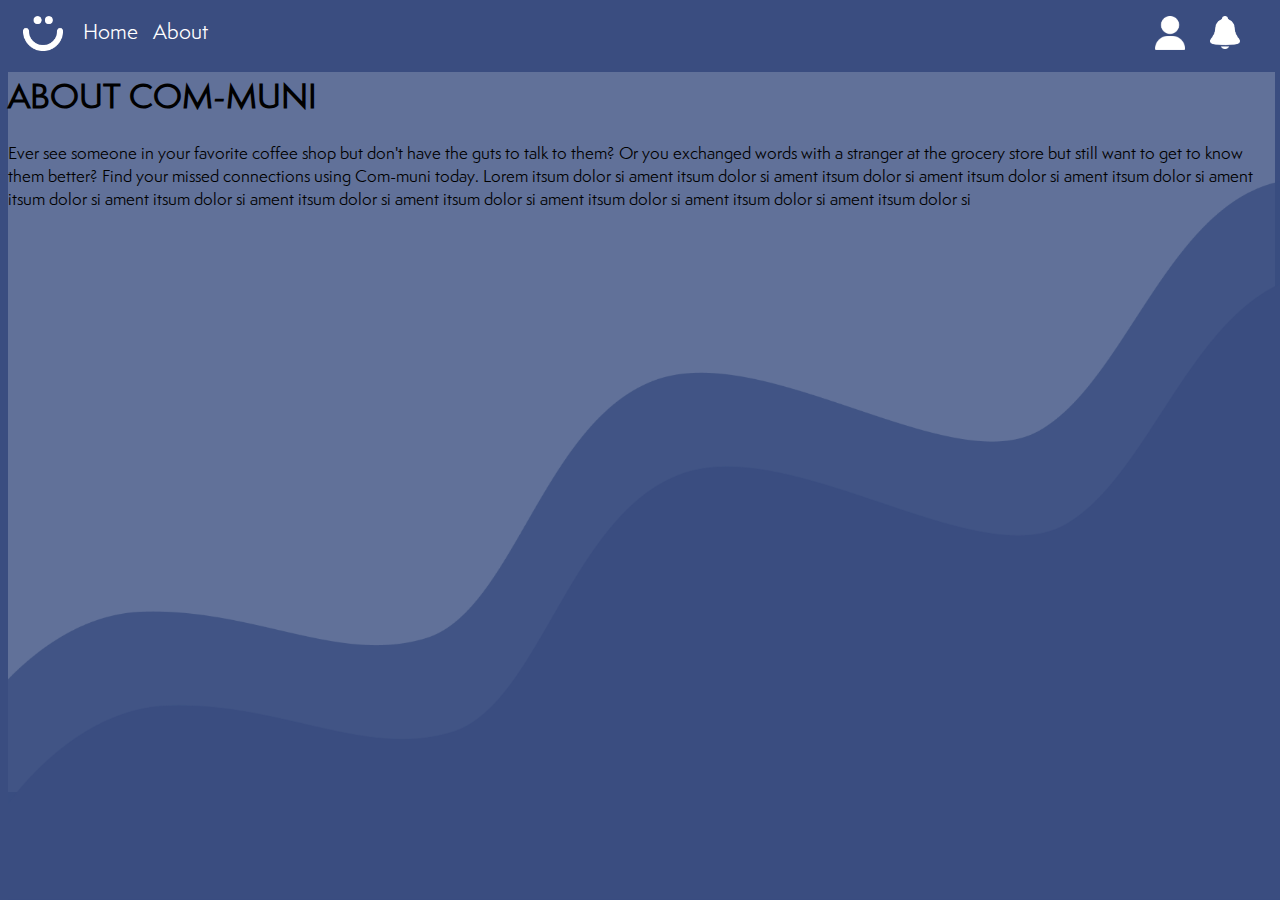
==== about.html @ 577025af "added about page" ====
<!DOCTYPE html>
<html>

<head>
    <!--
            SWEHACKS 22 Project 
            Communi: Find your missed connection!
        -->
    <meta charset="UFT-8" />
</head>
<title>Communi</title>
<meta name="viewport" content="width=device-width, initial-scale=1">
<link href="style.css" rel="stylesheet">
<link rel="icon" href="assets/Icon.png" sizes="16x16" type="image/png">
</head>

<body>
    <nav id="navbar" class = "navbarabout">
        <ul class="left">
            <li><img id="smiley" src="assets/Smiley White.png" width="40px" height="auto" /></li>
            <li><a href="index.html">Home</a></li>
            <li><a href="about.html">About</a></li>
        </ul>
        <ul class="right">
            <li><img id="notifs" src="assets/Bell White.png" width="30px" /></li>
            <li><img id="profile" src="assets/User White.png" width="30px" /></li>
        </ul>
    </nav>
    <div class = "aboutbody">
        
        <div class = "aboutblurb">
            <div class = "abouttitle">
               <h1>ABOUT COM-MUNI</h1> 
            </div>
            <div class = "abouttext">
                <p>Ever see someone in your favorite coffee shop but don't have the guts to talk to them? 
                    Or you exchanged words with a stranger at the grocery store but still want to get to 
                    know them better? Find your missed connections using Com-muni today. Lorem itsum dolor 
                    si ament itsum dolor si ament itsum dolor si ament itsum dolor si ament itsum dolor si 
                    ament itsum dolor si ament itsum dolor si ament itsum dolor si ament itsum dolor si ament 
                    itsum dolor si ament itsum dolor si ament itsum dolor si</p>
            </div>
        </div>
        <img class="wave" src="assets/Asset 3Wave.png">
    </div>
    </br>
</body>
---- style.css ----
@font-face {
    font-family: SemplicitaProB;
    src: url("semplicitapro/SemplicitaPro-Bold.otf");
    font-style: bold;
}

@font-face {
    font-family: SemplicitaPro;
    src: url("semplicitapro/SemplicitaPro-BoldItalic.otf");
    font-style: bold;
    font-style: italic;
}

@font-face {
    font-family: SemplicitaPro;
    src: url("semplicitapro/SemplicitaPro-Italic.otf");
    font-style: italic;
}

@font-face {
    font-family: SemplicitaPro;
    src: url("semplicitapro/SemplicitaPro.otf");
    font-style: normal;
    
}

*{
    font-family: 'SemplicitaPro', sans-serif;
    font-style: normal;
    list-style: none;
    padding: 0;
}

body{
    display: block;
    width: 99%;
    background-color: #3A4D80;
}

#navbar{
    position: sticky;
    width: 100%;
    padding-top: 5px;
    padding-bottom: 25px;
    color:white;
    background-color: #3A4D80; 
    transition: top 0.3s;
    height: 40px;
}

#navbar .right{
    margin-right: 25px;
}

#navbar li{
    display: block;
    text-align: center;
    text-decoration: none;
    padding-left: 15px;
    color: white;
}

#navbar a{
    color:white;
    text-decoration: none;
    margin-top: 5px;
    font-size: 20px;
}

#navbar .left li{
    float: left;
}

#navbar .right li{
    float: right;
    padding-right: 10px;
}

.landing{
    top: -1px;
    position: relative;
    height: 100vh;
    background-color: white;
}

.landing-side{
    position: absolute;
    margin-left: 7%;
    padding-top: 5%;
    width:25vw;
    z-index: 1;
}

.landing-side h1{
    font-family: 'SemplicitaProB';
    font-size: 1.75em;
}

.wave{
    width: 100%;
    height: 80%;
    position: absolute;
    bottom: 0px;
    z-index: 0;
}

.people{
    position: absolute;
    width: 50vw;
    right: 10vw;
    max-width: 800px;
    bottom: 15vh;
}

.logo{
    width: 30vw;
}

.login{
    background-color: #EF5084;
    width: 6em;
    border: none;
    height: 2.5em;
    border-radius: 10px;
    font-size:1em;
    font-family: 'SemplicitaPro';
    color: white;
    margin-right: 15px;
}

.landing-side a{
    color: #00A1D0;
    text-decoration: none;
}

.postspage{
    background-color: #617199;
    overflow: auto;
}   

.posts{
    background-color: #617199;
}

.postbox{
    position: relative;
    float: left;
    margin-left: 23px;
    margin-bottom: 20px;
    background-image: url("assets/Asset 1Blue.png");
    width: 30vw;
    height: 30vw;
    background-size: contain;
    background-repeat: no-repeat;
    z-index: 0;
}

.postbox .postext{
    margin-left: 20px;
    padding-top: 10px;
}

.postbox .username{
    position: absolute;
    bottom: 2px;
}

.postbox .posthead{
    font-size:2em;
    font-family: 'SemplicitaProB';
    line-height: 15px;
}

.postbox .text{
    font-size:1.25em;
}


.sticky {
    position: fixed !important;
    top:0 !important;
    bottom:auto;
    background-color: #3A4D80;
    z-index: 1;
}

#smiley {
    padding-bottom: 10px;
    padding-right: 5px;
}

.loginscreen{
    position: absolute;
    background-color: white;
    width: 35vw;
    left:10vw;
    top:14vh;
    padding-bottom: 30px;
    border-radius: 40px;
    box-shadow: 4px 4px 20px 10px rgba(0, 0, 0, 0.25);
}

.loginimage{
    position: absolute;
    width: 50vw;
    max-width: 800px;
    bottom: 5vh;
    right: 0;

}

.logintext{
    margin-left: 30px;
}

.loginbody{
    background-color: #617199;
}

.loginscreen .title h1 {
    padding-top: 30px;
    font-family: 'SemplicitaProB';
    line-height: 10px;
}

.loginscreen .email h2, .loginscreen .password h2 {
    font-family: 'SemplicitaProB';
    font-size: 1em;
    line-height: 10px;
    padding-top: 15px ;
}

.loginscreen .email input[type="text" i], .password input[type="password"]{
    width: 28vw;
    border-color: white;
    box-shadow: inset 1px 1px 4px rgba(0, 0, 0, 0.15);
    border-radius: 4px;
    height: 30px;
}

.loginscreen .rememberme {
    padding-top: 10px;
    font-size: 14px;
}

.loginscreen .loginbutton {
    font-family: 'SemplicitaProB';
    width: 28vw;
    text-align: center;
    background-color: #EF5084;
    color:white;
    border-radius: 2;
    border: none;
    height: 40px;
}

::placeholder{
    padding-left:10px;
}

.loginscreen .title a{
    color:#EF5084;
    text-decoration: none;
    font-family: 'SemplicitaProB';
}

.loginscreen .password a {
    color:#EF5084;
    text-decoration: none;
    text-align: right;
    padding-left: 5px;
    font-size:12px;
}

.loginbody .close {
    position:absolute;
    top:50px;
    left:50px;
    width: 3vw;
}

.aboutbody{
    background-color: #617199;
    height: 80vh;
}

.navbarabout{
    padding-top: 0px !important;
    padding-bottom: 0px !important;
    height: 35px !important;
}
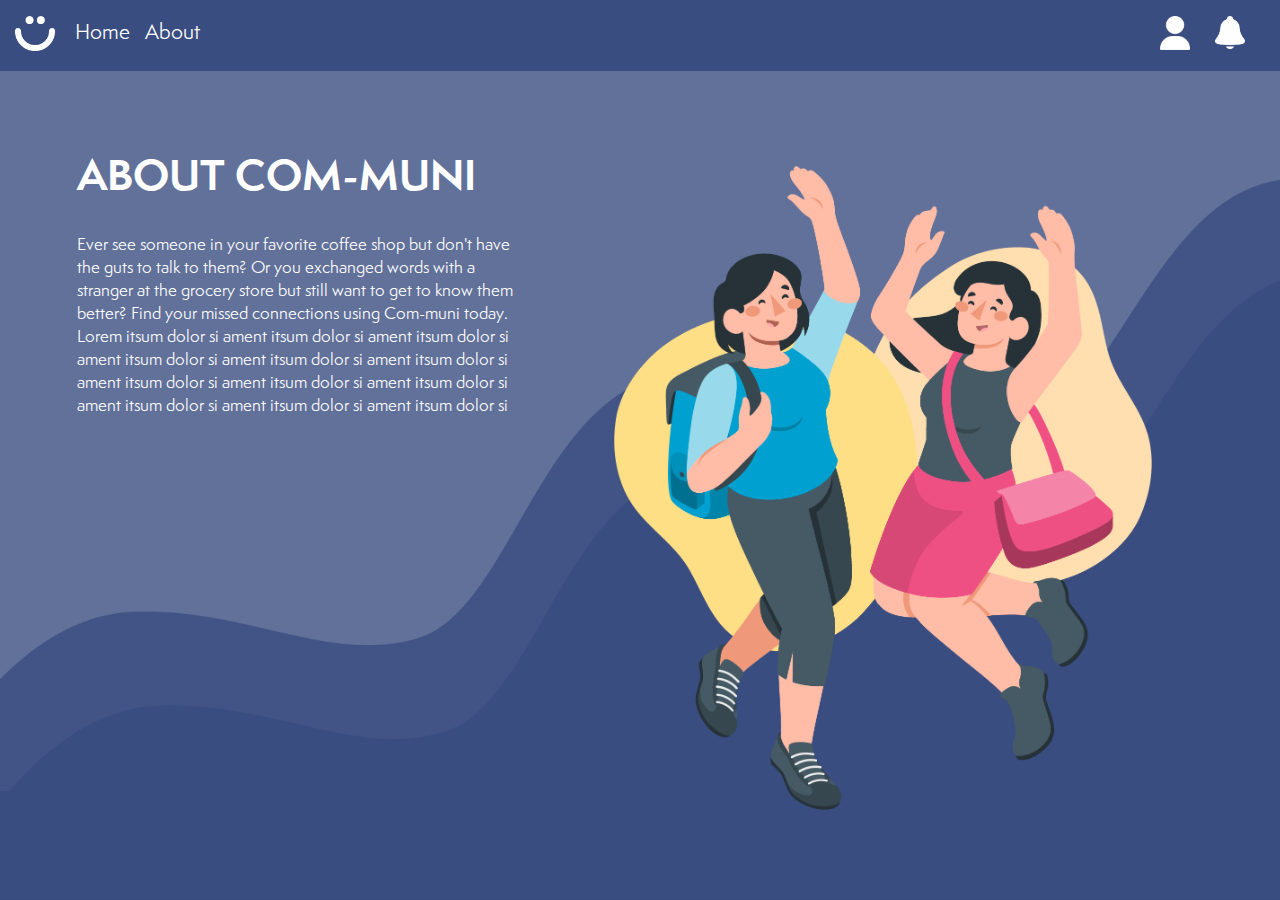
==== commit 2525a0e4: "formatted about page" ====
--- a/about.html
+++ b/about.html
@@ -28,6 +28,8 @@
     </nav>
     <div class = "aboutbody">
         
+        <img class="wave" src="assets/Asset 3Wave.png">
+        <img class="aboutpeople" src = "assets/Asset 1about@4x.png">
         <div class = "aboutblurb">
             <div class = "abouttitle">
                <h1>ABOUT COM-MUNI</h1> 
@@ -41,7 +43,7 @@
                     itsum dolor si ament itsum dolor si ament itsum dolor si</p>
             </div>
         </div>
-        <img class="wave" src="assets/Asset 3Wave.png">
+        
     </div>
     </br>
 </body>--- a/style.css
+++ b/style.css
@@ -33,8 +33,12 @@
 
 body{
     display: block;
-    width: 99%;
+    width: 100%;
     background-color: #3A4D80;
+    margin-top: 0;
+    margin-bottom: 0;
+    margin-left: 0;
+    margin-right: 0;
 }
 
 #navbar{
@@ -286,6 +290,32 @@
 
 .navbarabout{
     padding-top: 0px !important;
-    padding-bottom: 0px !important;
+    padding-bottom: 20px !important;
     height: 35px !important;
-}+}
+
+.aboutbody .abouttitle h1{
+    font-family: 'SemplicitaProB';
+    font-size: 2.5em;
+    color: white;
+}
+
+.aboutbody .abouttext p{
+    color:white;
+}
+
+.aboutblurb{
+    position: relative;
+    width:35vw;
+    margin-left: 6vw;
+    padding-top: 5vh;
+}
+
+
+.aboutpeople{
+    position: absolute;
+    width: 42vw;
+    right: 10vw;
+    max-width: 550px;
+    bottom: 10vh;
+}
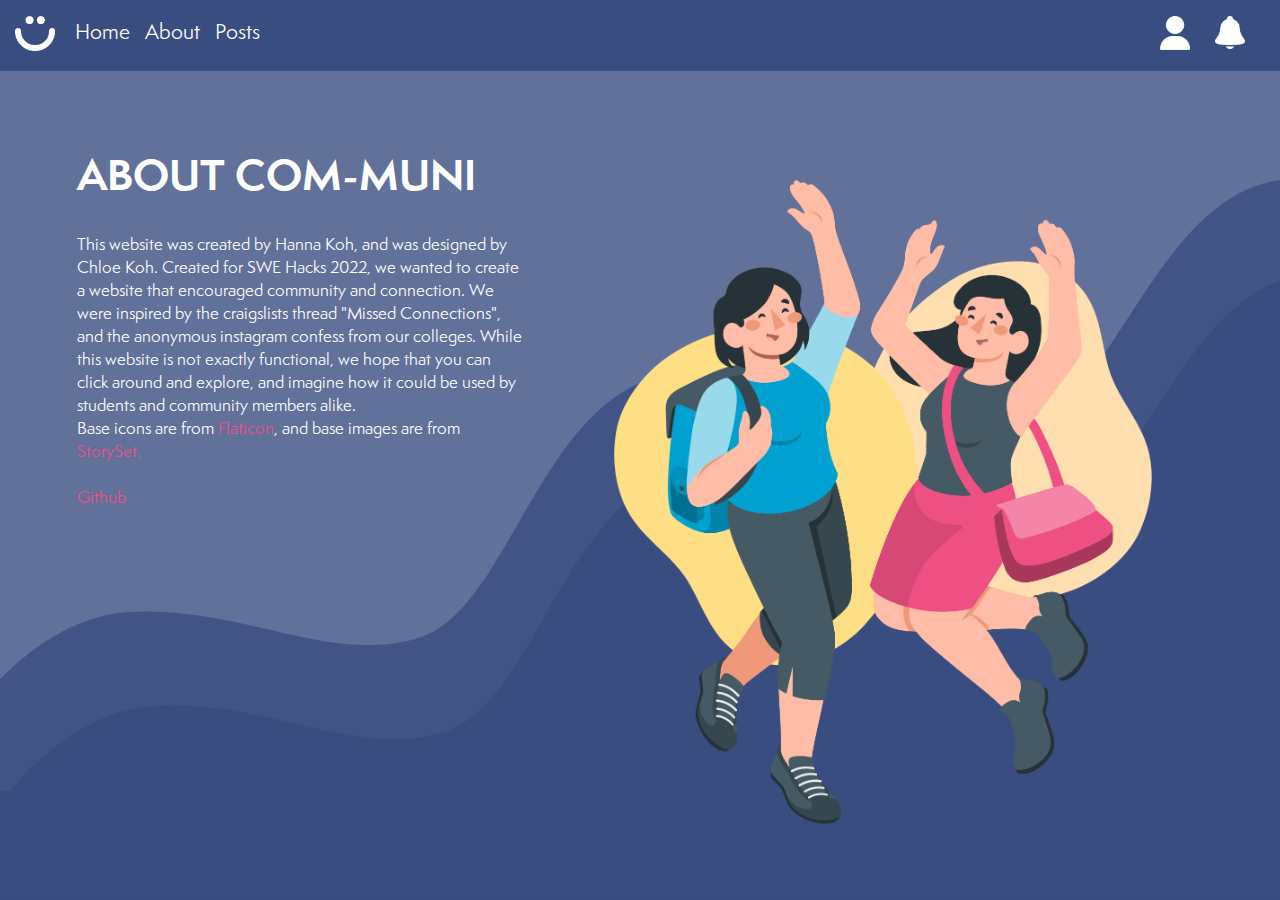
==== commit bd9facac: "updated about" ====
--- a/about.html
+++ b/about.html
@@ -20,6 +20,7 @@
             <li><img id="smiley" src="assets/Smiley White.png" width="40px" height="auto" /></li>
             <li><a href="index.html">Home</a></li>
             <li><a href="about.html">About</a></li>
+            <li><a href="index.html#postspage">Posts</a></li>
         </ul>
         <ul class="right">
             <li><img id="notifs" src="assets/Bell White.png" width="30px" /></li>
@@ -35,12 +36,18 @@
                <h1>ABOUT COM-MUNI</h1> 
             </div>
             <div class = "abouttext">
-                <p>Ever see someone in your favorite coffee shop but don't have the guts to talk to them? 
-                    Or you exchanged words with a stranger at the grocery store but still want to get to 
-                    know them better? Find your missed connections using Com-muni today. Lorem itsum dolor 
-                    si ament itsum dolor si ament itsum dolor si ament itsum dolor si ament itsum dolor si 
-                    ament itsum dolor si ament itsum dolor si ament itsum dolor si ament itsum dolor si ament 
-                    itsum dolor si ament itsum dolor si ament itsum dolor si</p>
+                <p> This website was created by Hanna Koh, and was designed by Chloe Koh.
+                    Created for SWE Hacks 2022, we wanted to create a website that encouraged
+                    community and connection. We were inspired by the craigslists thread "Missed Connections",
+                    and the anonymous instagram confess from our colleges. 
+                    While this website is not exactly functional, we hope that you can click around 
+                    and explore, and imagine how it could be used by students and community 
+                    members alike.
+                    <br>
+                    Base icons are from <a href = "https://flaticon.com">Flaticon</a>, and base images are
+                    from <a href = "storyset.com">StorySet.</a>
+                    <br><br> <a href = https://github.com/hannacodes/communi>Github</a>
+                </p>
             </div>
         </div>
         
--- a/style.css
+++ b/style.css
@@ -151,11 +151,8 @@
     float: left;
     margin-left: 23px;
     margin-bottom: 20px;
-    background-image: url("assets/Asset 1Blue.png");
     width: 30vw;
     height: 30vw;
-    background-size: contain;
-    background-repeat: no-repeat;
     z-index: 0;
 }
 
@@ -311,11 +308,151 @@
     padding-top: 5vh;
 }
 
+.abouttext a {
+    color:#EF5084;
+    text-decoration: none;
+}
 
 .aboutpeople{
     position: absolute;
     width: 42vw;
     right: 10vw;
     max-width: 550px;
-    bottom: 10vh;
-}
+    top:20vh;
+}
+
+#blue{
+    background-image: url("assets/Asset 1Blue.png");
+    background-size: contain;
+    background-repeat: no-repeat;
+}
+
+#purple{
+    background-image: url("assets/Asset 3Purple.png");
+    background-size: contain;
+    background-repeat: no-repeat;
+}
+
+#pink{
+    background-image: url("assets/Asset 1Pink.png");
+    background-size: contain;
+    background-repeat: no-repeat;
+}
+
+#yellow{
+    background-image: url("assets/Asset 2Yellow.png");
+    background-size: contain;
+    background-repeat: no-repeat;
+}
+
+#createpost{
+    visibility: hidden;
+    position: fixed;
+    bottom:25px;
+    right:20px;
+}
+
+
+.createpostbox{
+    display: none;
+    position: relative;
+    float: left;
+    margin-left: 23px;
+    margin-bottom: 20px;
+    width: 30vw;
+    height: 30vw;
+    z-index: 0;
+    transition: top 0.5s;
+}
+
+.createpostbox .postext{
+    margin-left: 20px;
+    padding-top: 10px;
+}
+
+#close{
+    position: relative;
+    left: 25vw;
+    top: 20px;
+
+    
+}
+
+.createpostbox button{
+    position: absolute;
+    font-size:1.25em;
+    background-color: #3A4D80;
+    color: white;
+    border-radius: 4px;
+    border: none;
+    width: 80px;
+    bottom: 2px;
+    left: 20px;
+    margin-bottom: 20px;
+}
+
+.createpostbox .header{
+    position: relative;
+    top:-10px;
+    font-size:2em;
+    font-family: 'SemplicitaProB';
+    line-height: 15px;
+    margin-left:5px;
+}
+
+.createpostbox .textareabody{
+    width: 25vw;
+    background: transparent;
+    border: none;
+    font-size:1.25em;
+}
+
+.createpostbox .textareaheader{
+    font-family: 'SemplicitaProB';
+    width: 25vw;
+    padding-top:5px ;
+    background: transparent;
+    border: none;
+    font-size:2em;
+}
+
+.textareaheader::placeholder{
+    color:rgba(0, 0, 0, 0.4);
+}
+
+.textareabody::placeholder{
+    color:rgba(0, 0, 0, 0.25)
+}
+
+.colorbuttons img{
+    width: 35px;
+}
+
+.colorbuttons #pinkico{
+    display: none;
+    position: fixed;
+    bottom:105px;
+    right:40px;
+}
+
+.colorbuttons #purpleico{
+    display: none;
+    position: fixed;
+    bottom:95px;
+    right:75px;
+}
+
+.colorbuttons #blueico{
+    display: none;
+    position: fixed;
+    bottom:65px;
+    right:100px;
+}
+
+.colorbuttons #yellowico{
+    display: none;
+    position: fixed;
+    bottom:25px;
+    right:100px;
+}
+
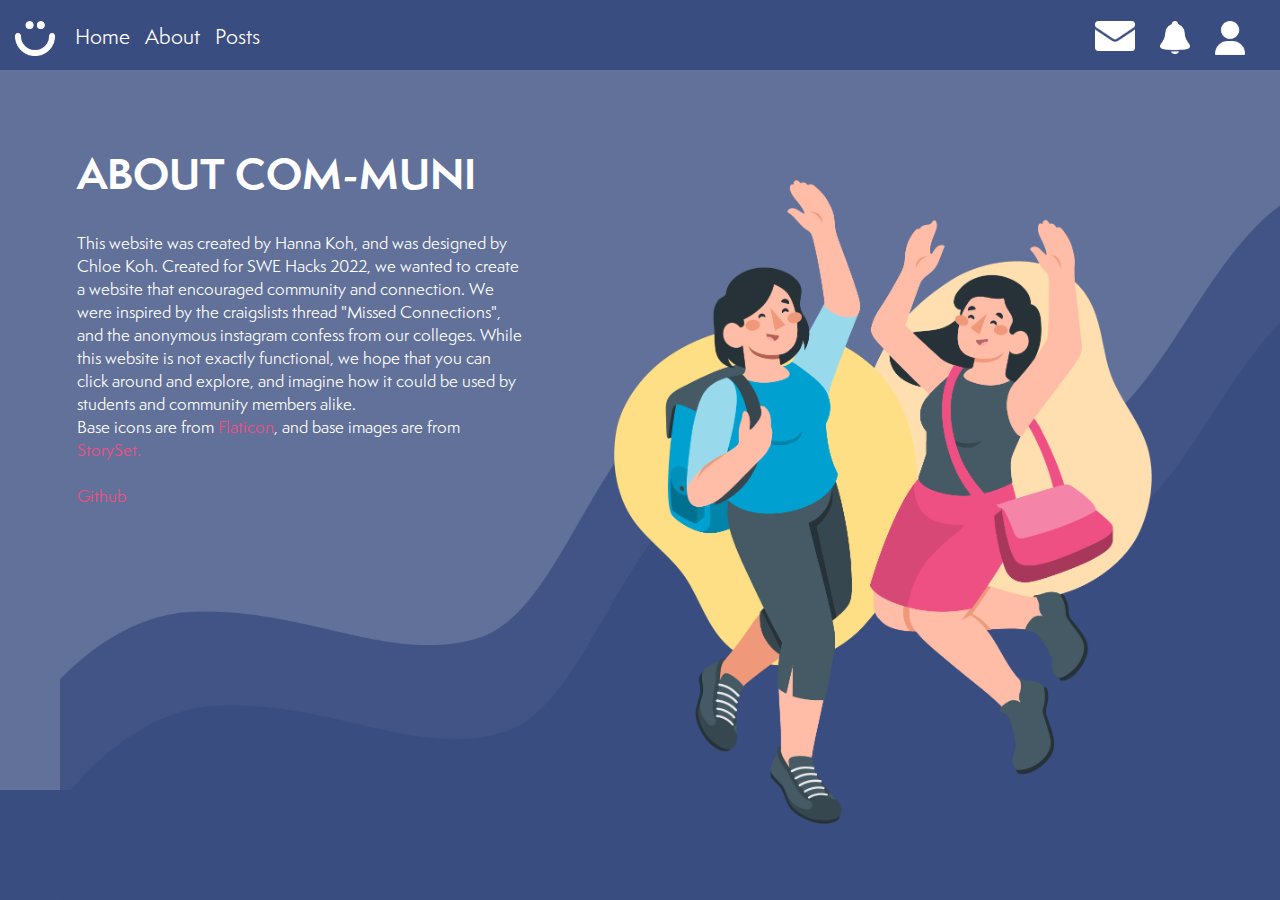
==== commit 2c26d597: "updated navbars" ====
--- a/about.html
+++ b/about.html
@@ -15,16 +15,17 @@
 </head>
 
 <body>
-    <nav id="navbar" class = "navbarabout">
+    <nav id="navbar">
         <ul class="left">
             <li><img id="smiley" src="assets/Smiley White.png" width="40px" height="auto" /></li>
             <li><a href="index.html">Home</a></li>
             <li><a href="about.html">About</a></li>
-            <li><a href="index.html#postspage">Posts</a></li>
+            <li><a href="#postpage">Posts</a></li>
         </ul>
         <ul class="right">
+            <li><a href = "login.html"><img id ="profile" src="assets/User White.png" width="30px" /></a></li>
             <li><img id="notifs" src="assets/Bell White.png" width="30px" /></li>
-            <li><img id="profile" src="assets/User White.png" width="30px" /></li>
+            <li><img id="mail" src="assets/Asset 3mail.png" width = "40px"/></li>
         </ul>
     </nav>
     <div class = "aboutbody">
--- a/style.css
+++ b/style.css
@@ -157,6 +157,7 @@
 }
 
 .postbox .postext{
+    width: 25vw;
     margin-left: 20px;
     padding-top: 10px;
 }
@@ -169,7 +170,7 @@
 .postbox .posthead{
     font-size:2em;
     font-family: 'SemplicitaProB';
-    line-height: 15px;
+    line-height: 35px;
 }
 
 .postbox .text{
@@ -180,9 +181,9 @@
 .sticky {
     position: fixed !important;
     top:0 !important;
-    bottom:auto;
     background-color: #3A4D80;
     z-index: 1;
+    transition: top, 0.5s;
 }
 
 #smiley {
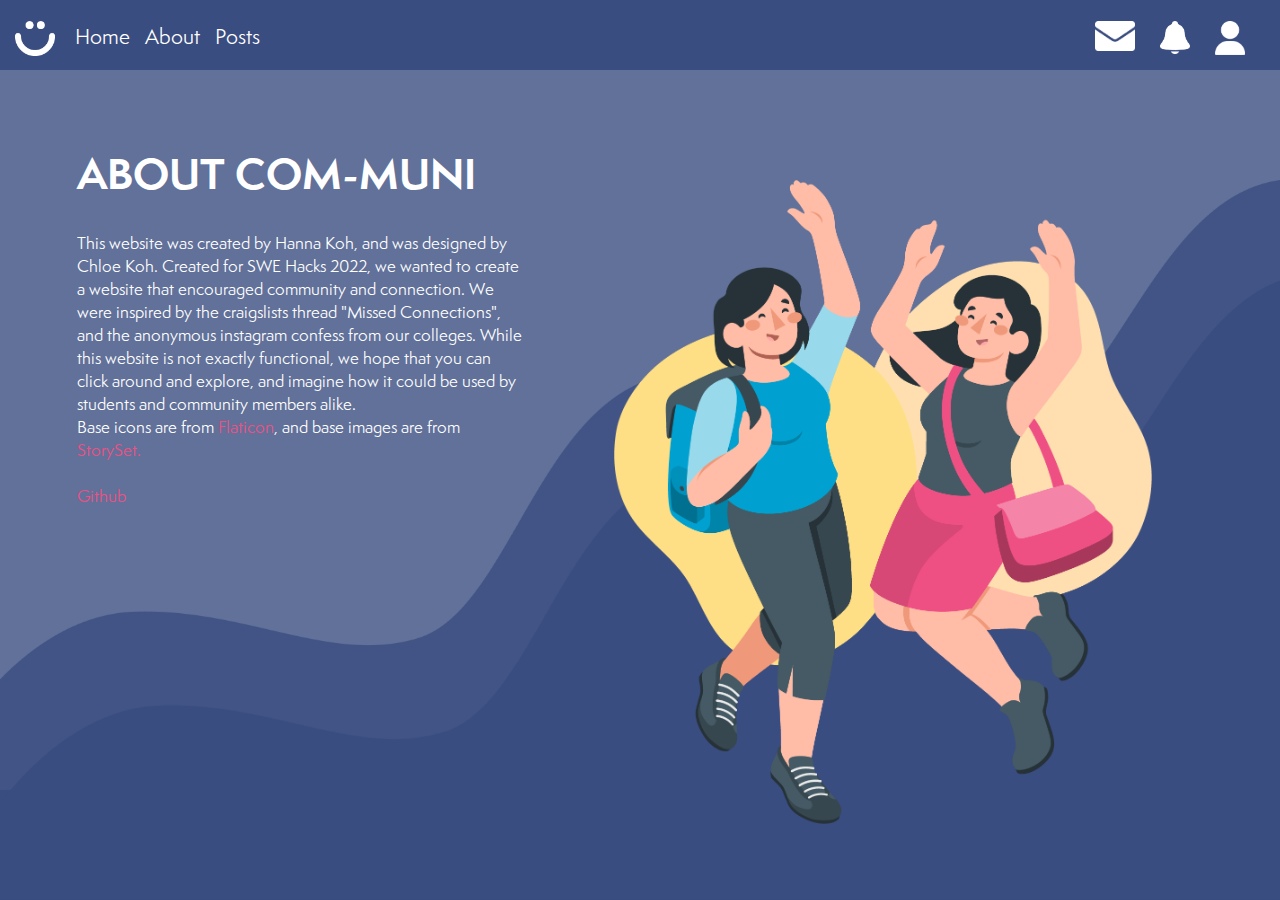
==== commit 7d66c228: "fixed about nav" ====
--- a/about.html
+++ b/about.html
@@ -20,7 +20,7 @@
             <li><img id="smiley" src="assets/Smiley White.png" width="40px" height="auto" /></li>
             <li><a href="index.html">Home</a></li>
             <li><a href="about.html">About</a></li>
-            <li><a href="#postpage">Posts</a></li>
+            <li><a href="index.html#postspage">Posts</a></li>
         </ul>
         <ul class="right">
             <li><a href = "login.html"><img id ="profile" src="assets/User White.png" width="30px" /></a></li>
--- a/style.css
+++ b/style.css
@@ -105,6 +105,7 @@
     height: 80%;
     position: absolute;
     bottom: 0px;
+    left: 0px;
     z-index: 0;
 }
 
@@ -149,7 +150,7 @@
 .postbox{
     position: relative;
     float: left;
-    margin-left: 23px;
+    margin-left: 35px;
     margin-bottom: 20px;
     width: 30vw;
     height: 30vw;
@@ -358,7 +359,7 @@
     display: none;
     position: relative;
     float: left;
-    margin-left: 23px;
+    margin-left: 35px;
     margin-bottom: 20px;
     width: 30vw;
     height: 30vw;
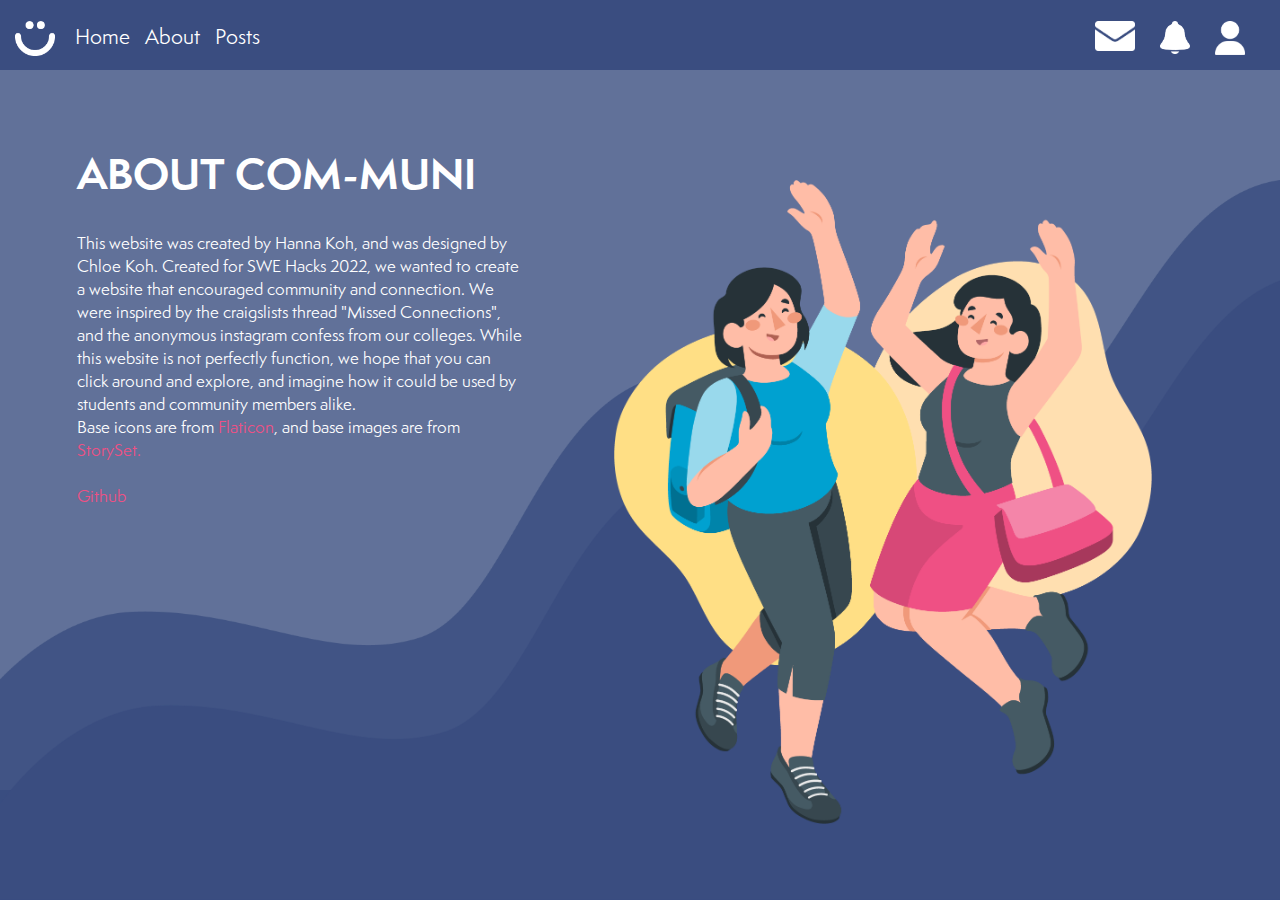
==== commit eda29381: "updated about" ====
--- a/about.html
+++ b/about.html
@@ -41,7 +41,7 @@
                     Created for SWE Hacks 2022, we wanted to create a website that encouraged
                     community and connection. We were inspired by the craigslists thread "Missed Connections",
                     and the anonymous instagram confess from our colleges. 
-                    While this website is not exactly functional, we hope that you can click around 
+                    While this website is not perfectly function, we hope that you can click around 
                     and explore, and imagine how it could be used by students and community 
                     members alike.
                     <br>
--- a/style.css
+++ b/style.css
@@ -112,6 +112,7 @@
 .people{
     position: absolute;
     width: 50vw;
+    min-width: 325px;
     right: 10vw;
     max-width: 800px;
     bottom: 15vh;
@@ -153,12 +154,15 @@
     margin-left: 35px;
     margin-bottom: 20px;
     width: 30vw;
+    min-width: 350px;
     height: 30vw;
+    min-height: 350px;
     z-index: 0;
 }
 
 .postbox .postext{
     width: 25vw;
+    min-width: 280px;
     margin-left: 20px;
     padding-top: 10px;
 }
@@ -196,6 +200,7 @@
     position: absolute;
     background-color: white;
     width: 35vw;
+    min-width:320px;
     left:10vw;
     top:14vh;
     padding-bottom: 30px;
@@ -235,6 +240,7 @@
 
 .loginscreen .email input[type="text" i], .password input[type="password"]{
     width: 28vw;
+    min-width: 250px;
     border-color: white;
     box-shadow: inset 1px 1px 4px rgba(0, 0, 0, 0.15);
     border-radius: 4px;
@@ -249,6 +255,7 @@
 .loginscreen .loginbutton {
     font-family: 'SemplicitaProB';
     width: 28vw;
+    min-width: 250px;
     text-align: center;
     background-color: #EF5084;
     color:white;
@@ -324,6 +331,7 @@
 }
 
 #blue{
+    
     background-image: url("assets/Asset 1Blue.png");
     background-size: contain;
     background-repeat: no-repeat;
@@ -362,7 +370,9 @@
     margin-left: 35px;
     margin-bottom: 20px;
     width: 30vw;
+    min-width: 350px;
     height: 30vw;
+    min-height: 350px;
     z-index: 0;
     transition: top 0.5s;
 }
@@ -404,6 +414,7 @@
 
 .createpostbox .textareabody{
     width: 25vw;
+    min-width: 280px;
     background: transparent;
     border: none;
     font-size:1.25em;
@@ -412,6 +423,7 @@
 .createpostbox .textareaheader{
     font-family: 'SemplicitaProB';
     width: 25vw;
+    min-width: 280px;
     padding-top:5px ;
     background: transparent;
     border: none;
@@ -458,3 +470,48 @@
     right:100px;
 }
 
+@media screen and (max-width:800px) {
+    .landing-side{
+        width: 80vw;
+    }
+
+    #close{
+        left: 250px;
+    }
+
+    .abouttext, .abouttitle{
+        min-width: 350px;
+    }
+
+    .aboutpeople{
+        top:60%;
+        bottom:10px;
+        min-width: 300px;
+    }
+
+    #navbar img{
+        width: 25px;
+    }
+
+     #mail{
+        width: 35px !important;
+    }
+
+    #navbar li{
+        padding-left: 8px;
+    }
+
+    #navbar a{
+        font-size:1em;
+    }
+
+    .people{
+        top: 65%;
+    }
+}
+
+@media screen and (max-width:350px) {
+    .people{
+        visibility: hidden;
+    }
+}